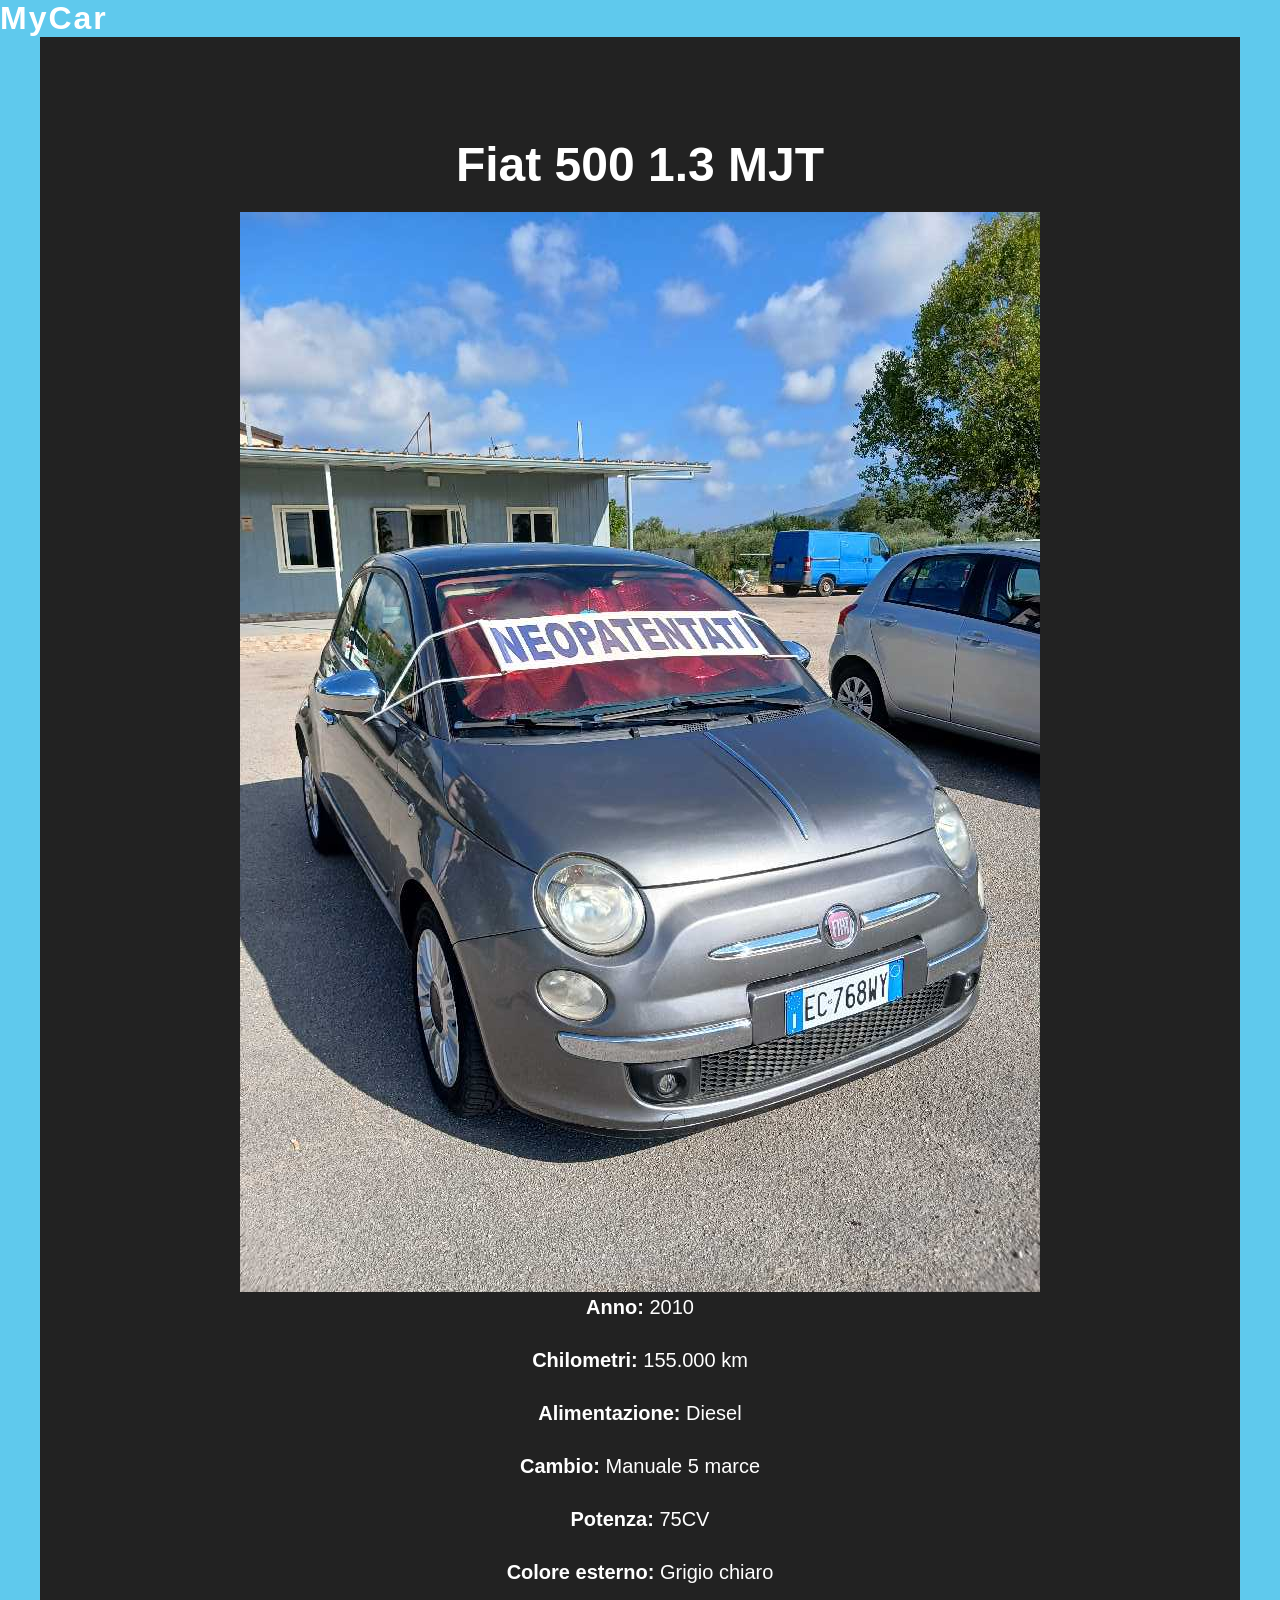
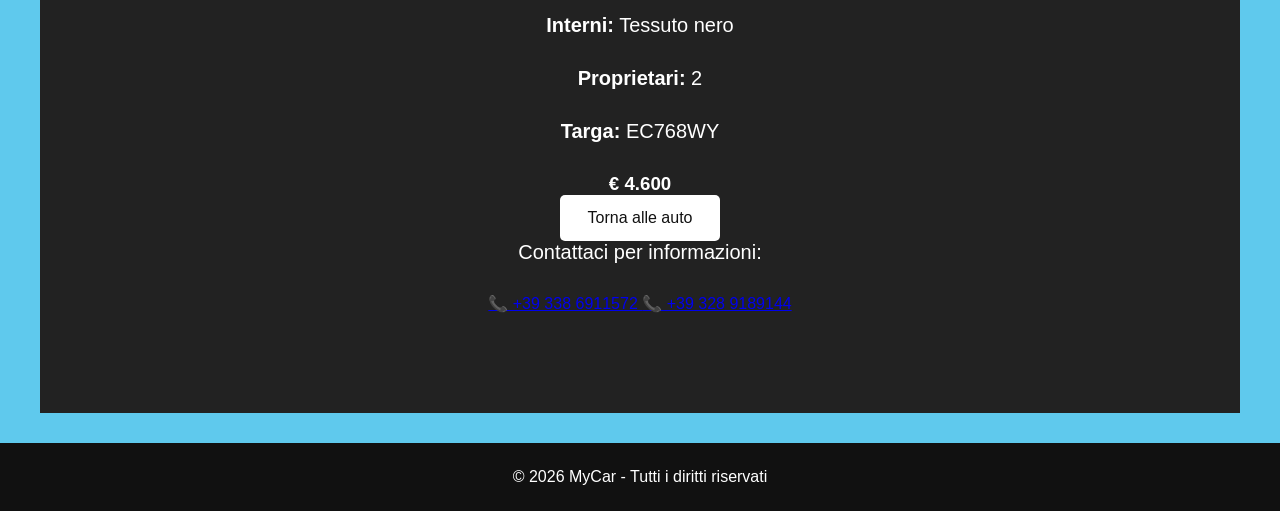
==== dettagli500.html @ aea28240 "Add files via upload" ====
<!DOCTYPE html>
<html lang="it">

<head>
    <meta charset="UTF-8">
    <meta name="viewport" content="width=device-width, initial-scale=1.0">
    <title>MyCar - Fiat 500</title>
    <link rel="stylesheet" href="style.css">
</head>

<body>

    <header>
        <h1>MyCar</h1>
    </header>

    <main>

        <section>
            <h2>Fiat 500 1.3 MJT</h2>

            <img src="500.jpg" alt="Fiat 500 1.3 MJT">

            <p><strong>Anno:</strong> 2010</p>
            <p><strong>Chilometri:</strong> 155.000 km</p>
            <p><strong>Alimentazione:</strong> Diesel</p>
            <p><strong>Cambio:</strong> Manuale 5 marce</p>
            <p><strong>Potenza:</strong> 75CV</p>
            <p><strong>Colore esterno:</strong> Grigio chiaro</p>
            <p><strong>Interni:</strong> Tessuto nero</p>
            <p><strong>Proprietari:</strong> 2</p>
            <p><strong>Targa:</strong> EC768WY</p>

            <h3>€ 4.600</h3>

            <button onclick="history.back()">Torna alle auto</button>
           <p>Contattaci per informazioni:</p>

    <a href="tel:+393386911572">
        📞 +39 338 6911572
    </a>

    <a href="tel:+393289189144">
        📞 +39 328 9189144
    </a>
</div>
        </section>

    </main>

    <footer>
        <p>© 2026 MyCar - Tutti i diritti riservati</p>
    </footer>

</body>

</html>
---- style.css ----
* {
    box-sizing: border-box;
    margin: 0;
    padding: 0;
}

body {
    font-family: Arial, Helvetica, sans-serif;
    background-color: #5fc9ed;
    color: white;
}

header h1 {
    font-size: 32px;
    letter-spacing: 2px;
}

nav {
    display: flex;
    gap: 30px;
}

nav a {
    color: #640303;
    text-decoration: none;
    font-size: 16px;
}

nav a:hover {
    color: #640303;
}

main {
    max-width: 1200px;
    margin: 0 auto;
}

main > section:first-child {
    background: #222;
    color: white;
    padding: 100px 60px;
    text-align: center;
}

main > section:first-child h2 {
    font-size: 48px;
    margin-bottom: 20px;
}

main > section:first-child p {
    font-size: 20px;
    margin-bottom: 30px;
}

button {
    background-color: white;
    color: #111;
    border: none;
    padding: 14px 28px;
    border-radius: 5px;
    font-size: 16px;
    cursor: pointer;
}

button:hover {
    background-color: #ddd;
}

main > section:nth-child(2) {
    padding: 60px 30px;
}

main > section:nth-child(2) h2 {
    font-size: 32px;
    margin-bottom: 30px;
}

main > section:nth-child(2) {
    display: grid;
    grid-template-columns: repeat(2, 1fr);
    gap: 25px;
}

main > section:nth-child(2) h2 {
    grid-column: 1 / -1;
}
main > section:nth-child(2) div {
    background: white;
    padding: 25px;
    border-radius: 10px;
}

main > section:nth-child(2) h3 {
    color: #222;
    font-size: 24px;
    margin-bottom: 15px;
}


main > section:nth-child(2) p {
    color: #555;
    margin-bottom: 10px;
}

main > section:nth-child(2) div {
    background-color: white;
    padding: 30px;
    border-radius: 10px;
    box-shadow: 0 5px 20px rgba(0, 0, 0, 0.08);
}

main > section:nth-child(2) h3 {
    font-size: 24px;
    margin-bottom: 15px;
}

main > section:nth-child(2) p {
    margin-bottom: 10px;
    color: #555;
}

main > section:nth-child(2) strong {
    display: block;
    font-size: 24px;
    margin-top: 15px;
    color: #800f0f;
}

footer {
    background-color: #111;
    color: white;
    text-align: center;
    padding: 25px;
    margin-top: 30px;
}

@media (max-width: 700px) {

    header {
        padding: 20px;
        flex-direction: column;
        gap: 20px;
    }

    nav {
        gap: 15px;
        flex-wrap: wrap;
        justify-content: center;
    }

    main > section:first-child {
        padding: 70px 20px;
    }

    main > section:first-child h2 {
        font-size: 34px;
    }

    main > section:nth-child(2) {
        grid-template-columns: 1fr;
    }
}
main > section:nth-child(2) button {
    background-color: #111;
    color: white;
    border: none;
    padding: 10px 20px;
    border-radius: 5px;
    cursor: pointer;
}

main > section:nth-child(2) button:hover {
    background-color: #333;
}
main > section:nth-child(2) img {
    width: 100%;
    height: 250px;
    object-fit: cover;
    border-radius: 8px;
}
.logo {
    width: 140px;
    height: auto;
}
nav {
    display: flex;
    justify-content: center;
    gap: 25px;
    margin-top: 10px;
}

nav a {
    color: #333;
    text-decoration: none;
    font-size: 18px;
    font-weight: bold;
}

nav a:hover {
    color: #0055cc;
}
#contatti,
#dove-ci-troviamo {
    background: white;
    color: #222;
    padding: 25px;
    margin: 30px auto;
    border-radius: 15px;
    max-width: 900px;
    box-shadow: 0 4px 12px rgba(0,0,0,0.15);
}

#contatti h2,
#dove-ci-troviamo h2 {
    color: #0057d9;
    margin-bottom: 10px;
}

#contatti a {
    color: #1f5cb9;
    font-weight: bold;
}
nav {
    display: flex;
    justify-content: center;
    gap: 25px;
    margin-top: 10px;
}

nav a {
    color: #222;
    text-decoration: none;
    font-weight: bold;
    font-size: 17px;
}

nav a:hover {
    color: #0057d9;
}
main > section:nth-child(2) img {
    transition: transform 0.3s ease;
}

main > section:nth-child(2) img:hover {
    transform: scale(1.03);
}
.hero {
    text-align: center;
    padding: 50px 20px;
    margin: 20px auto;
    background: white;
    border-radius: 15px;
    max-width: 1000px;
    box-shadow: 0 4px 12px rgba(0,0,0,0.15);
}

.hero h1 {
    color: #0057d9;
    font-size: 38px;
    margin-bottom: 15px;
}

.hero p {
    color: #333;
    font-size: 20px;
}
main > section:nth-child(2) {
    text-align: center;
    padding: 40px 20px;
    margin: 20px auto;
}

main > section:nth-child(2) h2 {
    font-size: 32px;
    color: #0057d9;
    margin-bottom: 10px;
}

main > section:nth-child(2) p {
    font-size: 18px;
    color: #333;
}
#auto-in-evidenza .auto-grid {
    display: grid;
    grid-template-columns: repeat(2, 1fr);
    gap: 20px;
    justify-content: center;
}
#auto-in-evidenza .auto-grid > div {
    background: rgb(48, 140, 179);
    padding: 15px;
    border-radius: 15px;
    box-shadow: 0 4px 12px rgba(0, 0, 0, 0.15);
    overflow: hidden;
    transition: transform 0.3s ease, box-shadow 0.3s ease;
}
#auto-in-evidenza .auto-grid > div:hover {
    transform: scale(1.03);
    box-shadow: 0 8px 20px rgba(0, 0, 0, 0.25);
}
#auto-in-evidenza .auto-grid img {
    width: 100%;
    height: 160px;
    object-fit: cover;
    border-radius: 10px;
    display: block;
    margin-bottom: 12px;
    } 
    @media (max-width: 700px) {
         #auto-in-evidenza .auto-grid  {
            grid-template-columns: 1fr;
            gap: 20px;
           } 
}
#auto-in-evidenza .auto-grid > div h3 {
    color: #faf7f7;
    margin: 10px 0;
    font-size: 20px;
}

#auto-in-evidenza .auto-grid > div p {
    color: #333;
    margin: 8px 0;
}

#auto-in-evidenza .auto-grid > div strong {
    display: block;
    margin-top: 15px;
    font-size: 20px;
    color: #f9f8f8;
}
#auto-in-evidenza .auto-grid > div {
    padding: 12px;
}

#auto-in-evidenza .auto-grid img {
    height: 250px;
    margin-bottom: 8px;
}

#auto-in-evidenza .auto-grid > div h3 {
    margin: 6px 0;
}

#auto-in-evidenza .auto-grid > div p {
    margin: 5px 0;
}

#auto-in-evidenza .auto-grid > div strong {
    margin-top: 10px;
}
/* Scheda dettagli auto */
.car-detail {
    background: white;
    color: #333;
    padding: 30px;
    border-radius: 15px;
    max-width: 900px;
    margin: 30px auto;
    box-shadow: 0 4px 15px rgba(0, 0, 0, 0.15);
}

/* Contatti nella pagina dettagli */
.contatti-auto {
    margin-top: 25px;
    padding: 20px;
    background: #f5f5f5;
    border-radius: 10px;
}

.contatti-auto p {
    color: #333;
    font-weight: bold;
}

.contatti-auto a {
    display: block;
    color: #0057d9;
    font-weight: bold;
    text-decoration: none;
    margin: 8px 0;
}

.contatti-auto a:hover {
    text-decoration: underline;
}
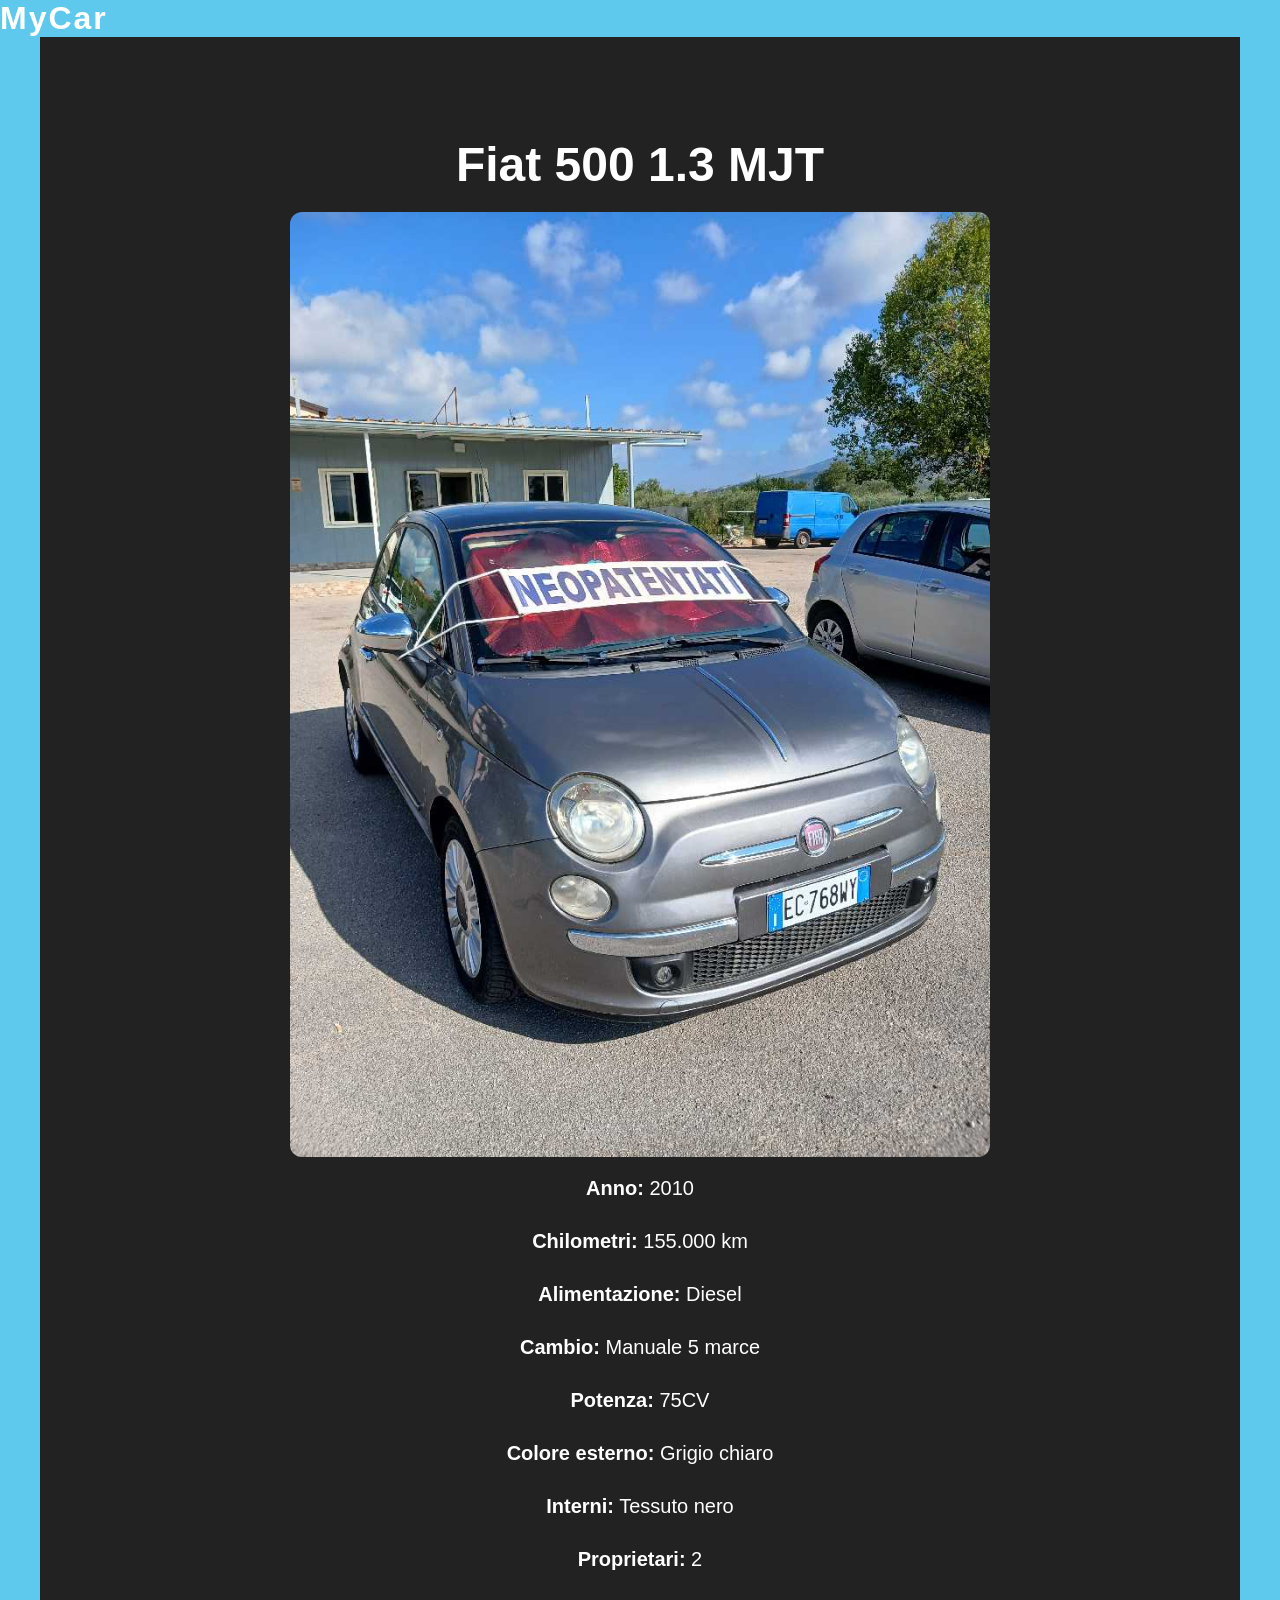
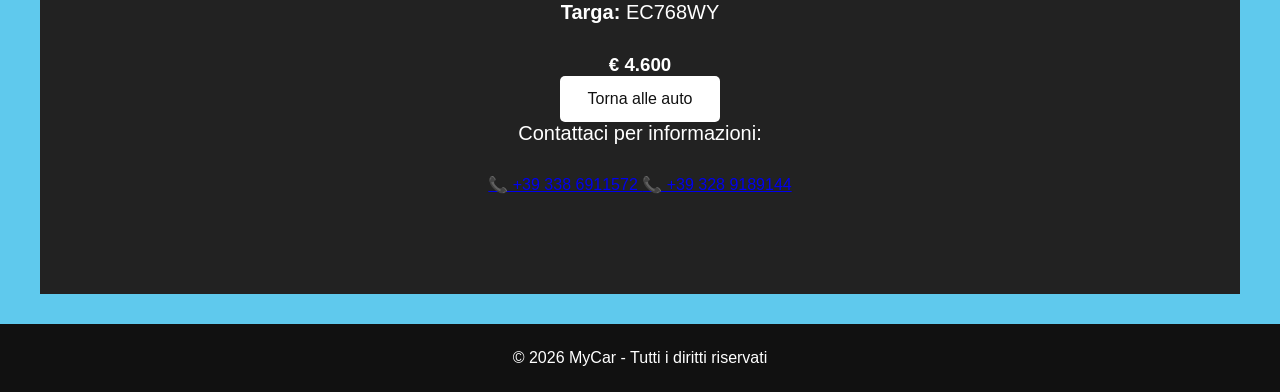
==== commit dc8b9c83: "Add files via upload" ====
--- a/dettagli500.html
+++ b/dettagli500.html
@@ -19,7 +19,7 @@
         <section>
             <h2>Fiat 500 1.3 MJT</h2>
 
-            <img src="500.jpg" alt="Fiat 500 1.3 MJT">
+           <img src="500.jpg" alt="Fiat 500" class="car-detail-image">
 
             <p><strong>Anno:</strong> 2010</p>
             <p><strong>Chilometri:</strong> 155.000 km</p>
--- a/style.css
+++ b/style.css
@@ -383,4 +383,47 @@
 
 .contatti-auto a:hover {
     text-decoration: underline;
+}
+/* Foto dettagli auto - responsive */
+.car-detail-image {
+    width: 100%;
+    max-width: 700px;
+    height: auto;
+    display: block;
+    margin: 20px auto;
+    border-radius: 12px;
+    object-fit: contain;
+}
+
+/* Adattamento per telefoni */
+@media (max-width: 700px) {
+    .car-detail {
+        width: calc(100% - 30px);
+        padding: 15px;
+        margin: 20px auto;
+        box-sizing: border-box;
+    }
+
+    .car-detail-image {
+        width: 100%;
+        max-width: 100%;
+        height: auto;
+        margin: 15px auto;
+    }
+}
+.car-detail-image {
+    width: 100%;
+    max-width: 700px;
+    height: auto;
+    display: block;
+    margin: 20px auto;
+    object-fit: contain;
+}
+
+@media (max-width: 700px) {
+    .car-detail-image {
+        width: 100%;
+        max-width: 100%;
+        height: auto;
+    }
 }
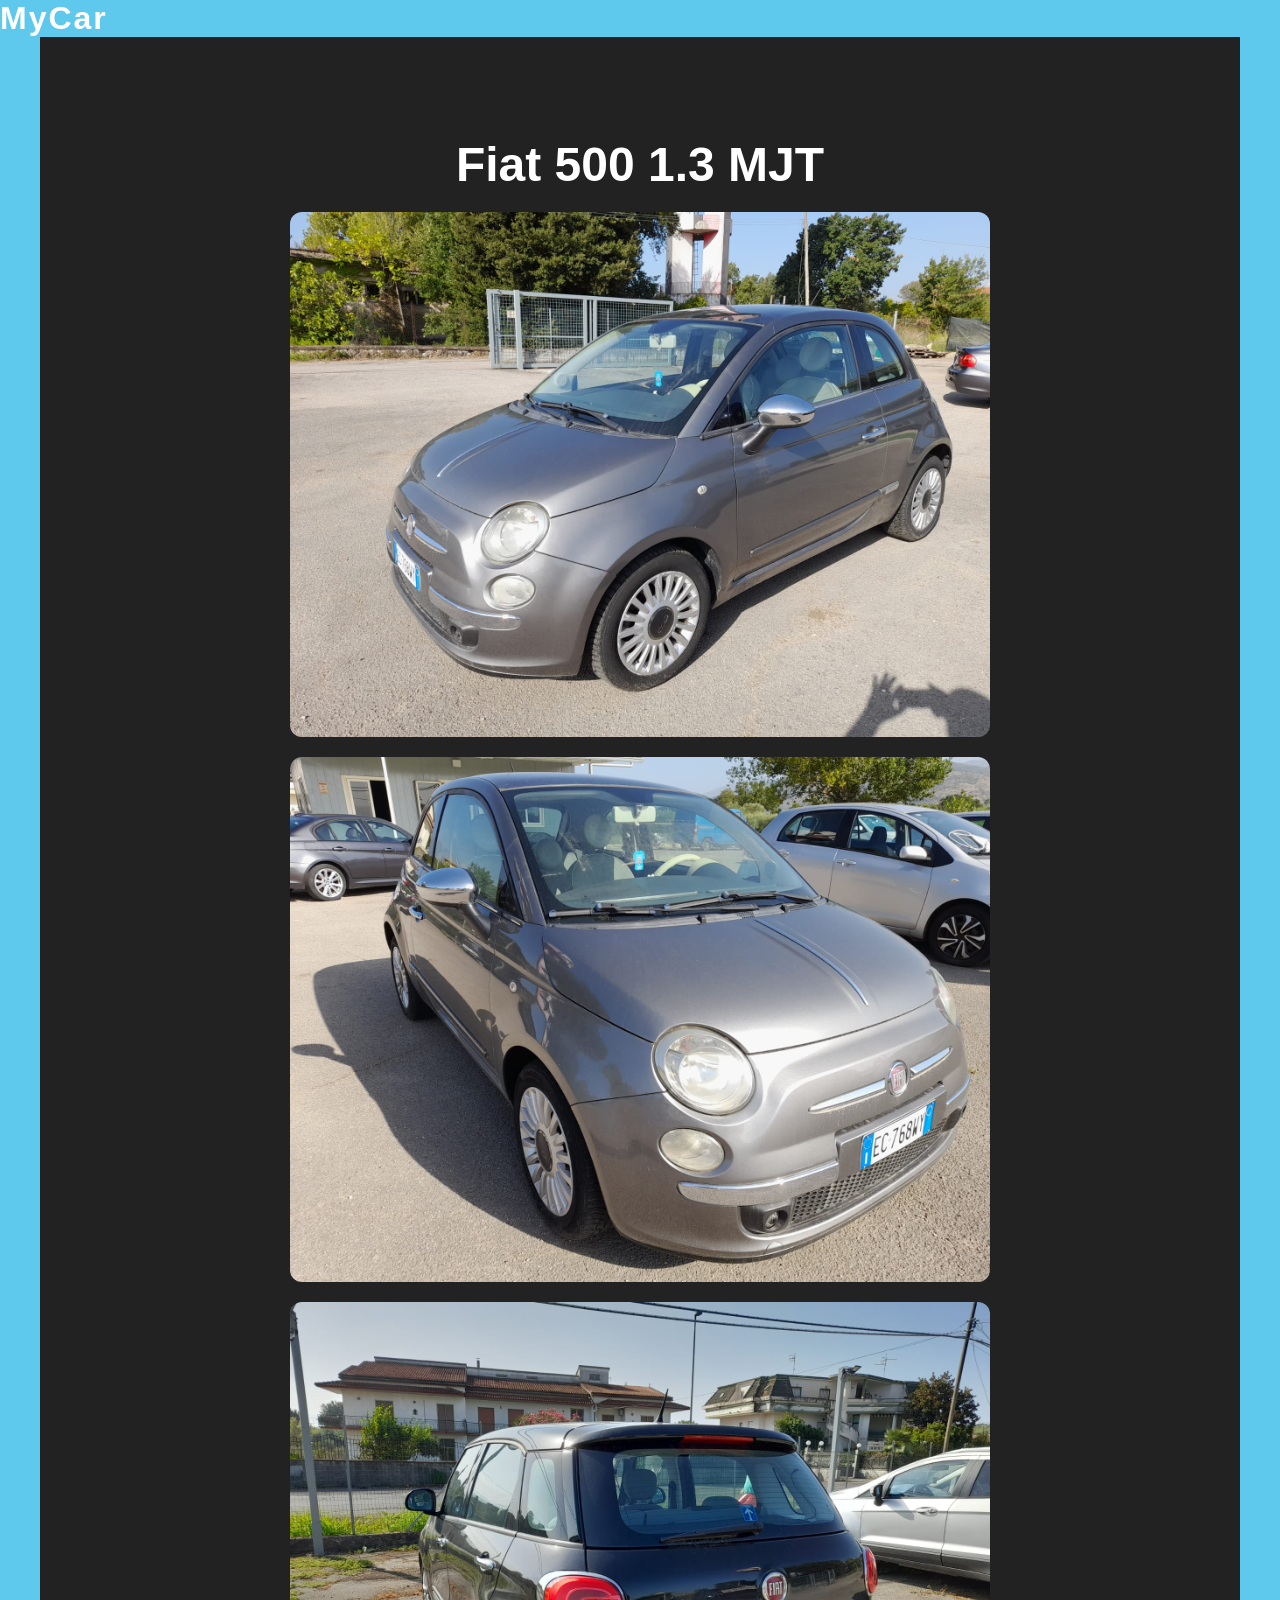
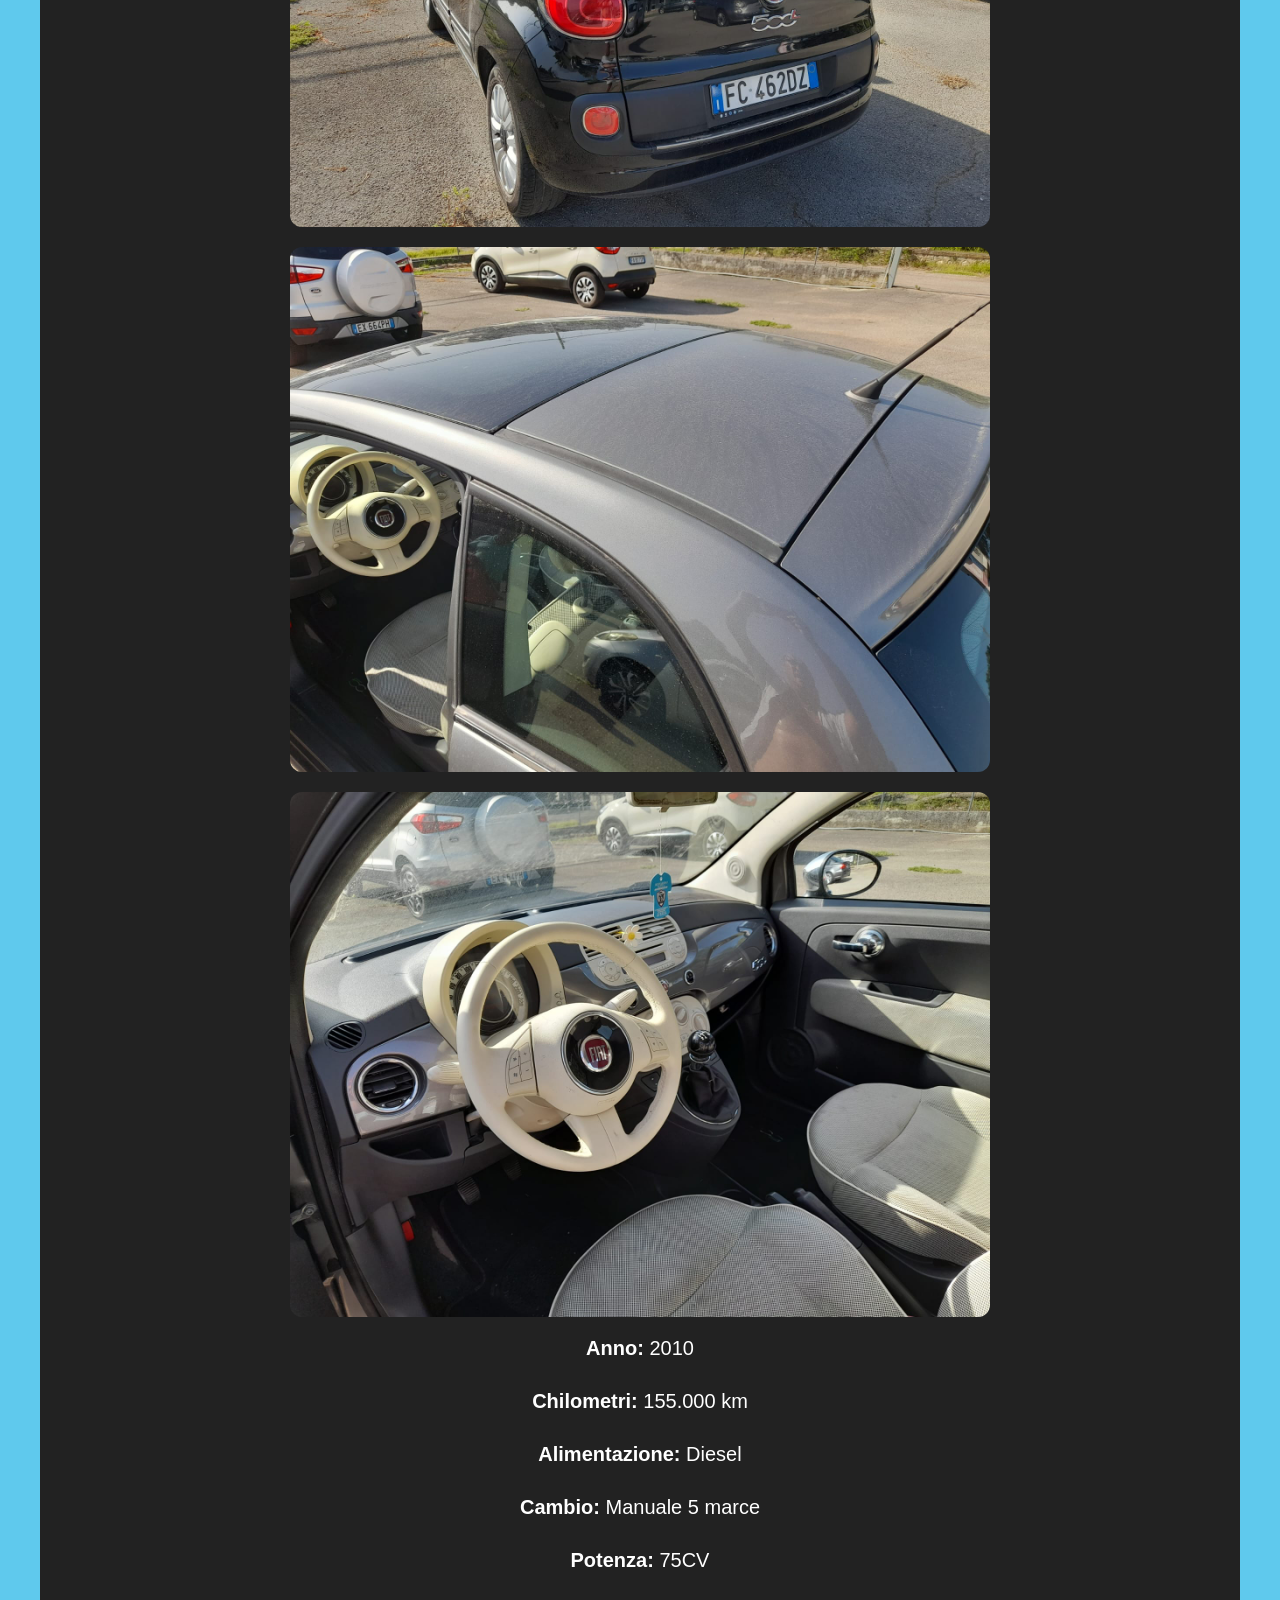
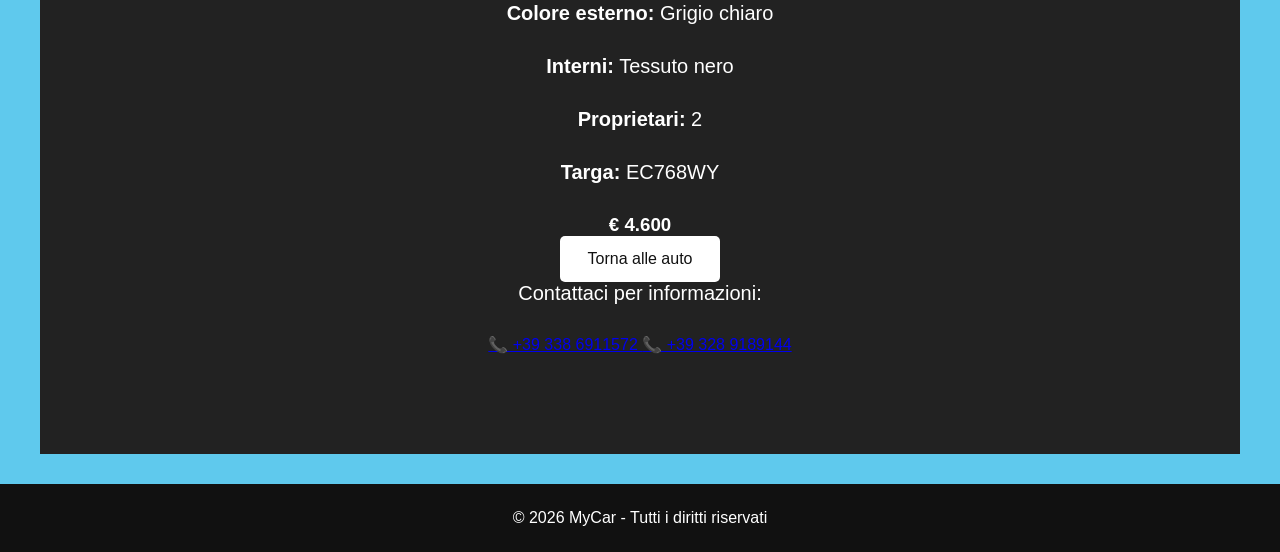
==== commit e308dcb3: "Add files via upload" ====
--- a/dettagli500.html
+++ b/dettagli500.html
@@ -20,6 +20,13 @@
             <h2>Fiat 500 1.3 MJT</h2>
 
            <img src="500.jpg" alt="Fiat 500" class="car-detail-image">
+           <img src="500 ESTERNO FRONTE.jpg" alt="Fiat 500" class="car-detail-image">
+           <img src="500L ESTERNO RETRO.jpg" alt="Fiat 500" class="car-detail-image">
+           <img src="500 SOPRA.jpg" alt="Fiat 500" class="car-detail-image">
+           <img src="500 INTERNO 1.jpg" alt="Fiat 500" class="car-detail-image">
+
+
+
 
             <p><strong>Anno:</strong> 2010</p>
             <p><strong>Chilometri:</strong> 155.000 km</p>
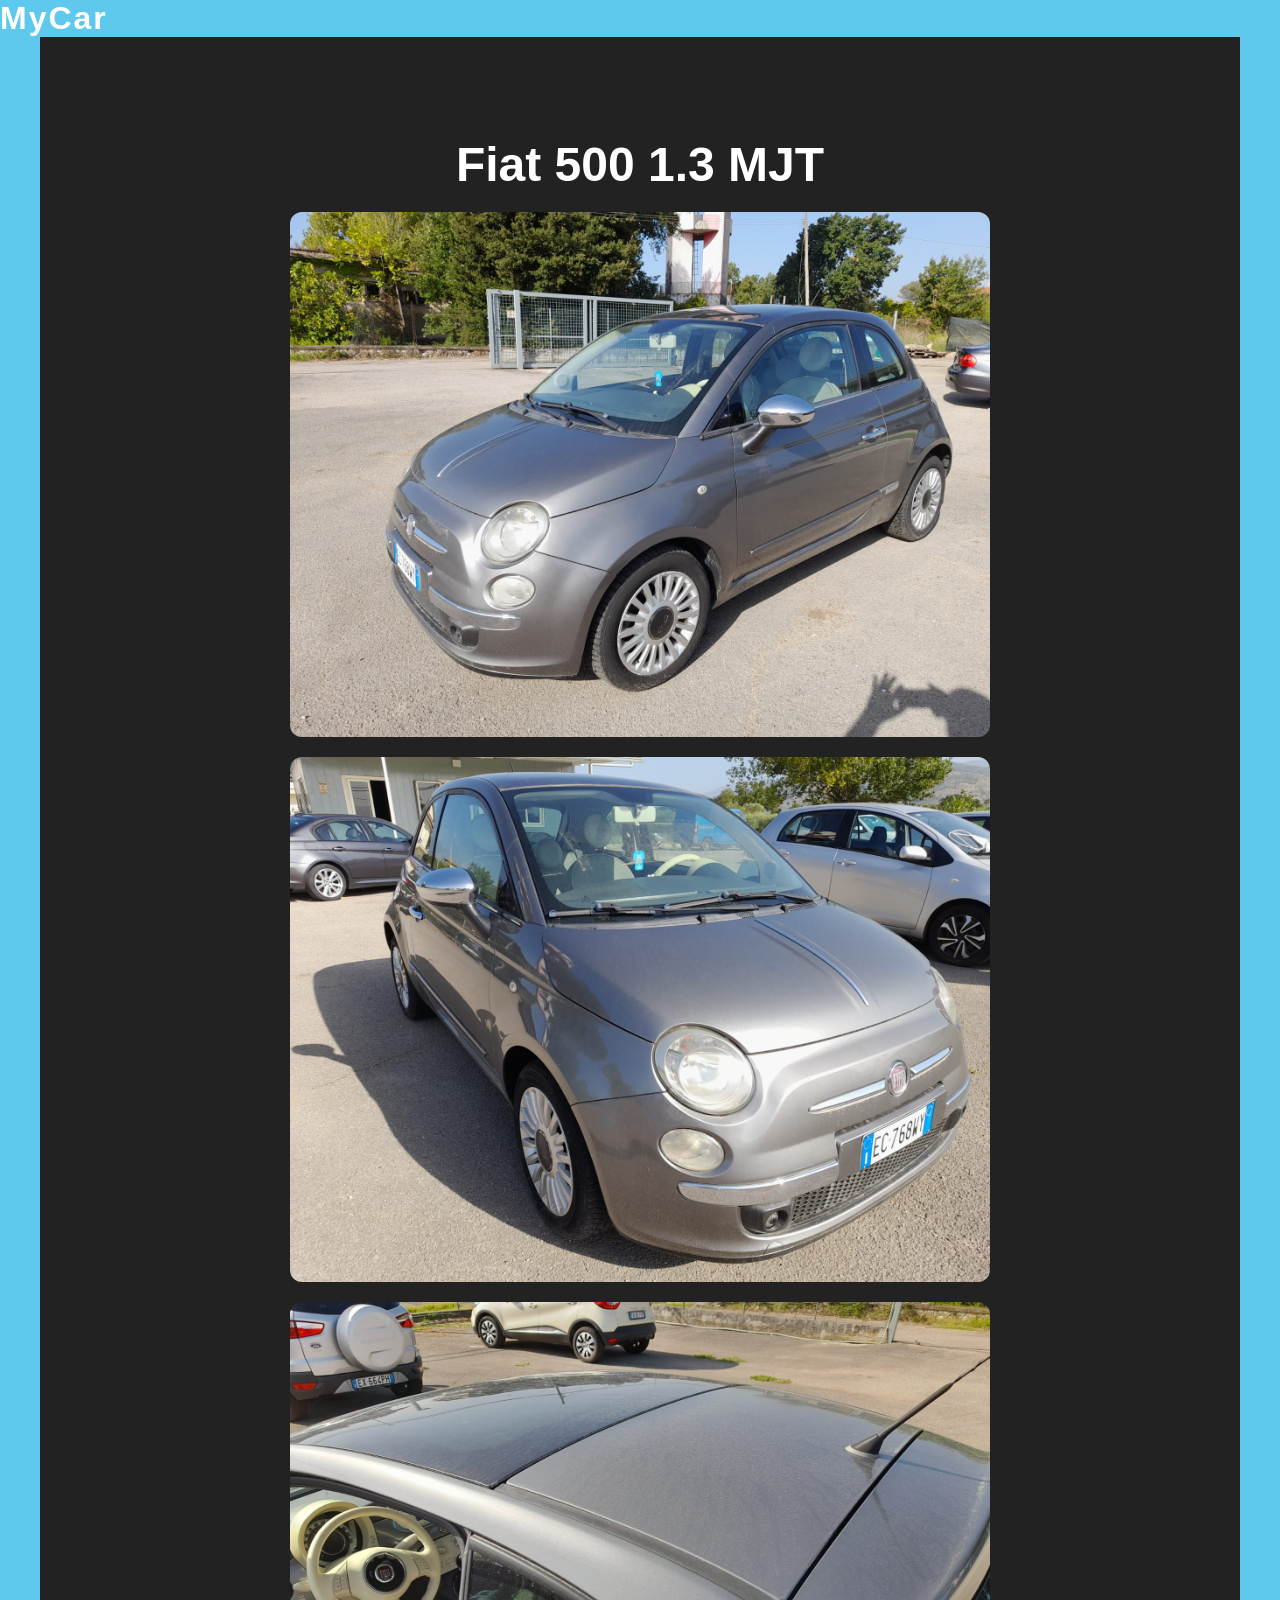
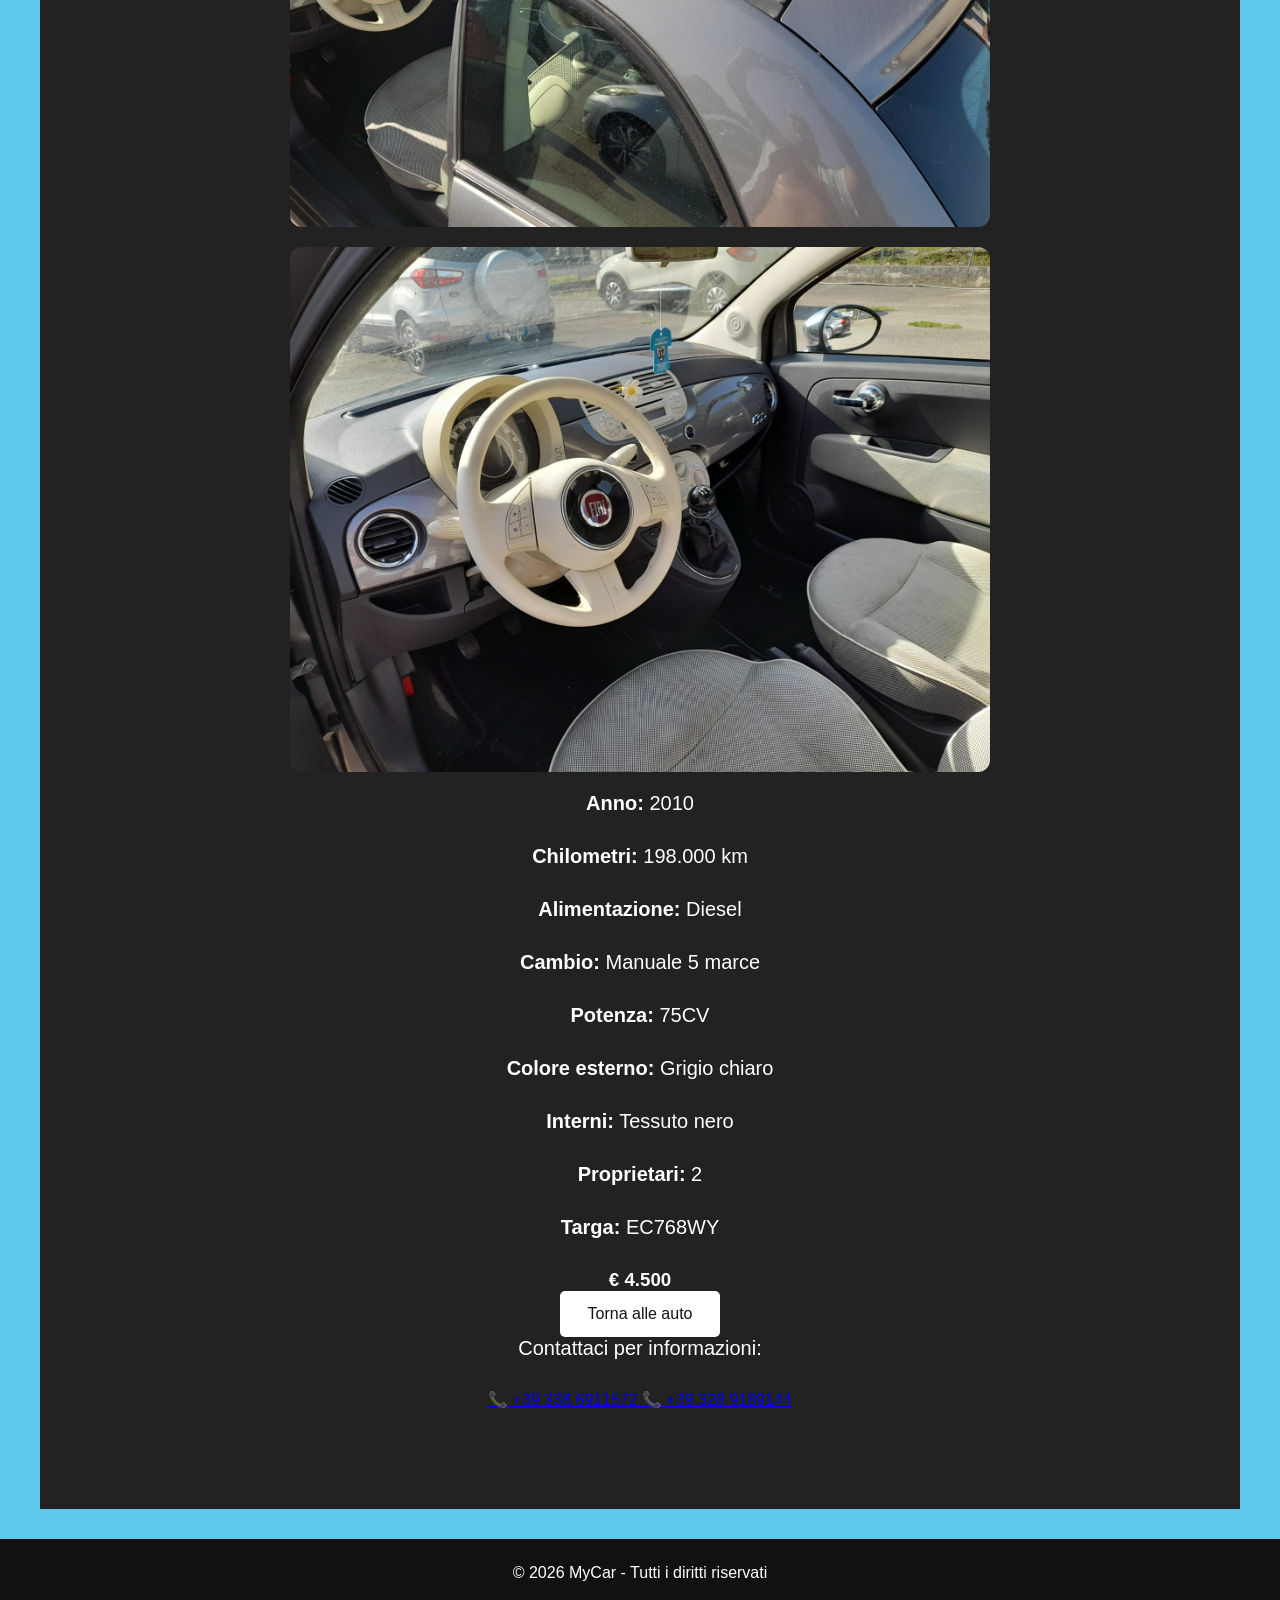
==== commit f16f6312: "Add files via upload" ====
--- a/dettagli500.html
+++ b/dettagli500.html
@@ -21,7 +21,6 @@
 
            <img src="500.jpg" alt="Fiat 500" class="car-detail-image">
            <img src="500 ESTERNO FRONTE.jpg" alt="Fiat 500" class="car-detail-image">
-           <img src="500L ESTERNO RETRO.jpg" alt="Fiat 500" class="car-detail-image">
            <img src="500 SOPRA.jpg" alt="Fiat 500" class="car-detail-image">
            <img src="500 INTERNO 1.jpg" alt="Fiat 500" class="car-detail-image">
 
@@ -29,7 +28,7 @@
 
 
             <p><strong>Anno:</strong> 2010</p>
-            <p><strong>Chilometri:</strong> 155.000 km</p>
+            <p><strong>Chilometri:</strong> 198.000 km</p>
             <p><strong>Alimentazione:</strong> Diesel</p>
             <p><strong>Cambio:</strong> Manuale 5 marce</p>
             <p><strong>Potenza:</strong> 75CV</p>
@@ -38,7 +37,7 @@
             <p><strong>Proprietari:</strong> 2</p>
             <p><strong>Targa:</strong> EC768WY</p>
 
-            <h3>€ 4.600</h3>
+            <h3>€ 4.500</h3>
 
             <button onclick="history.back()">Torna alle auto</button>
            <p>Contattaci per informazioni:</p>
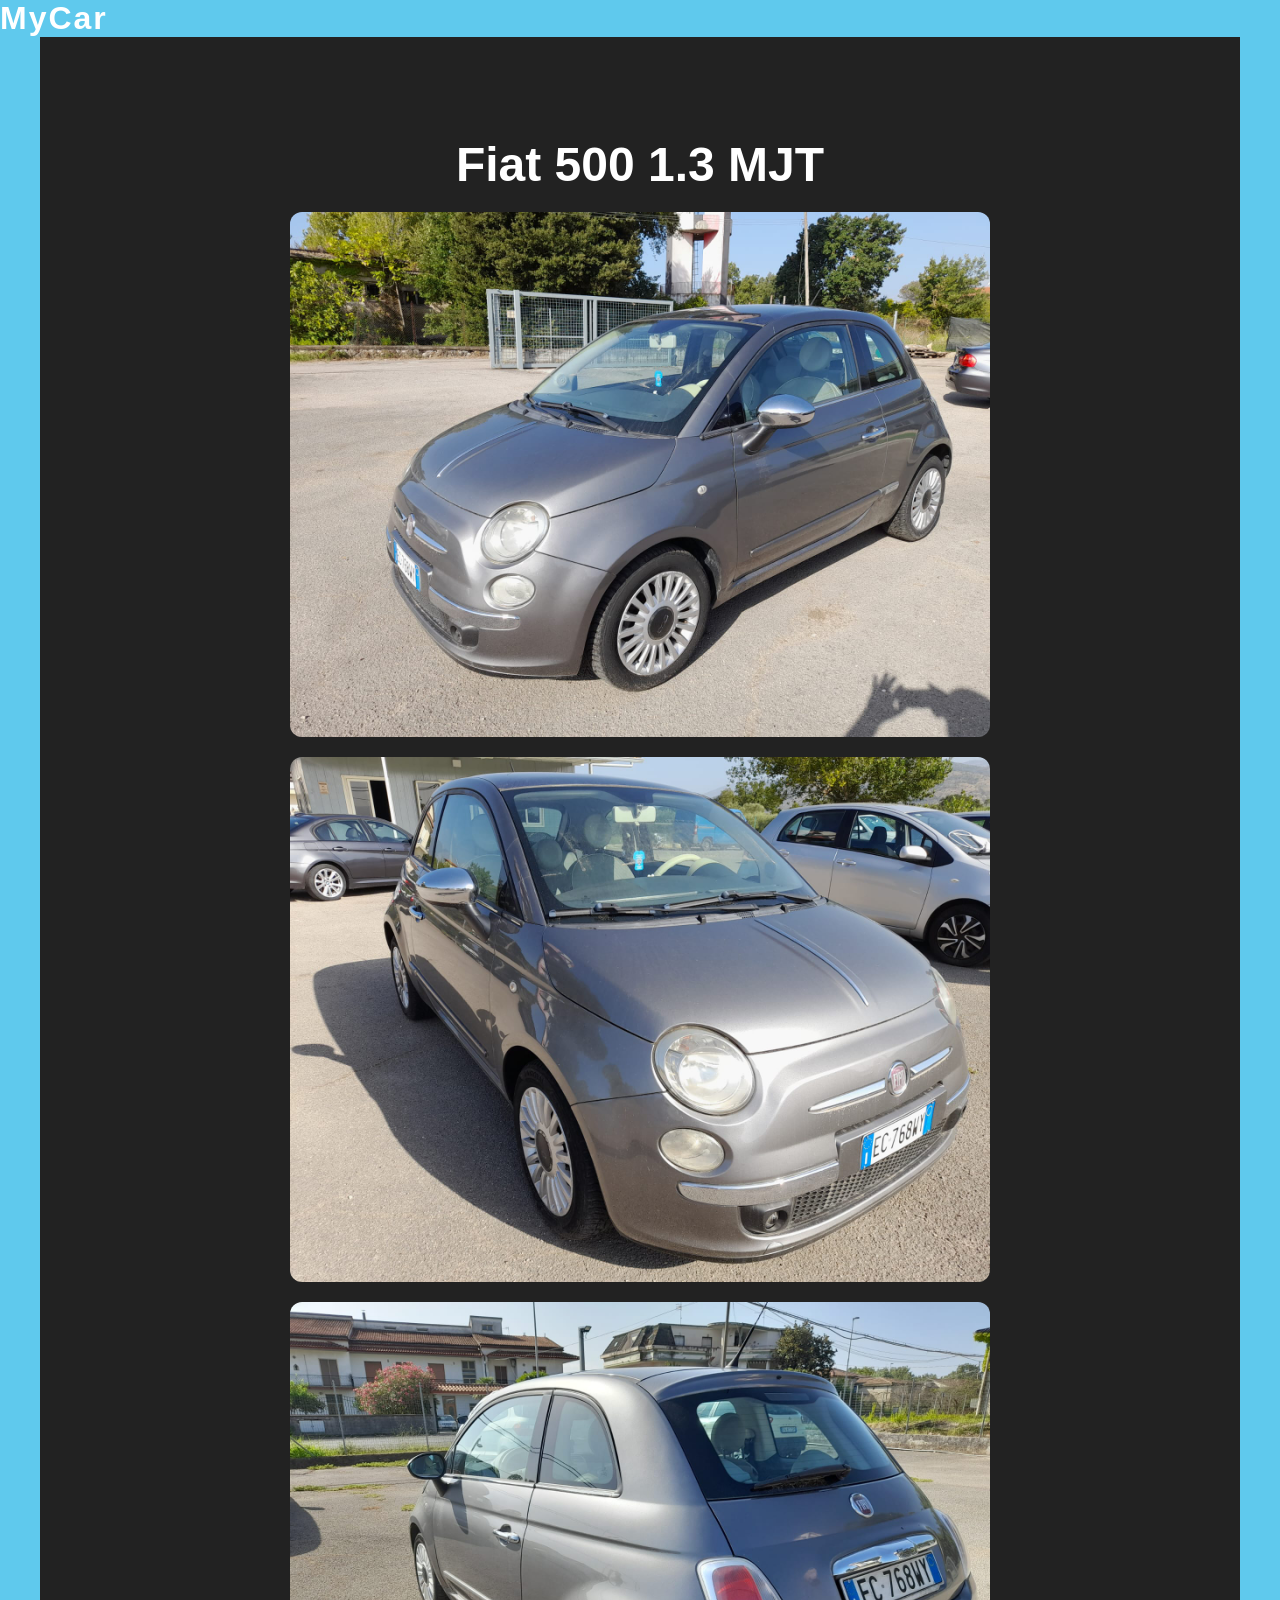
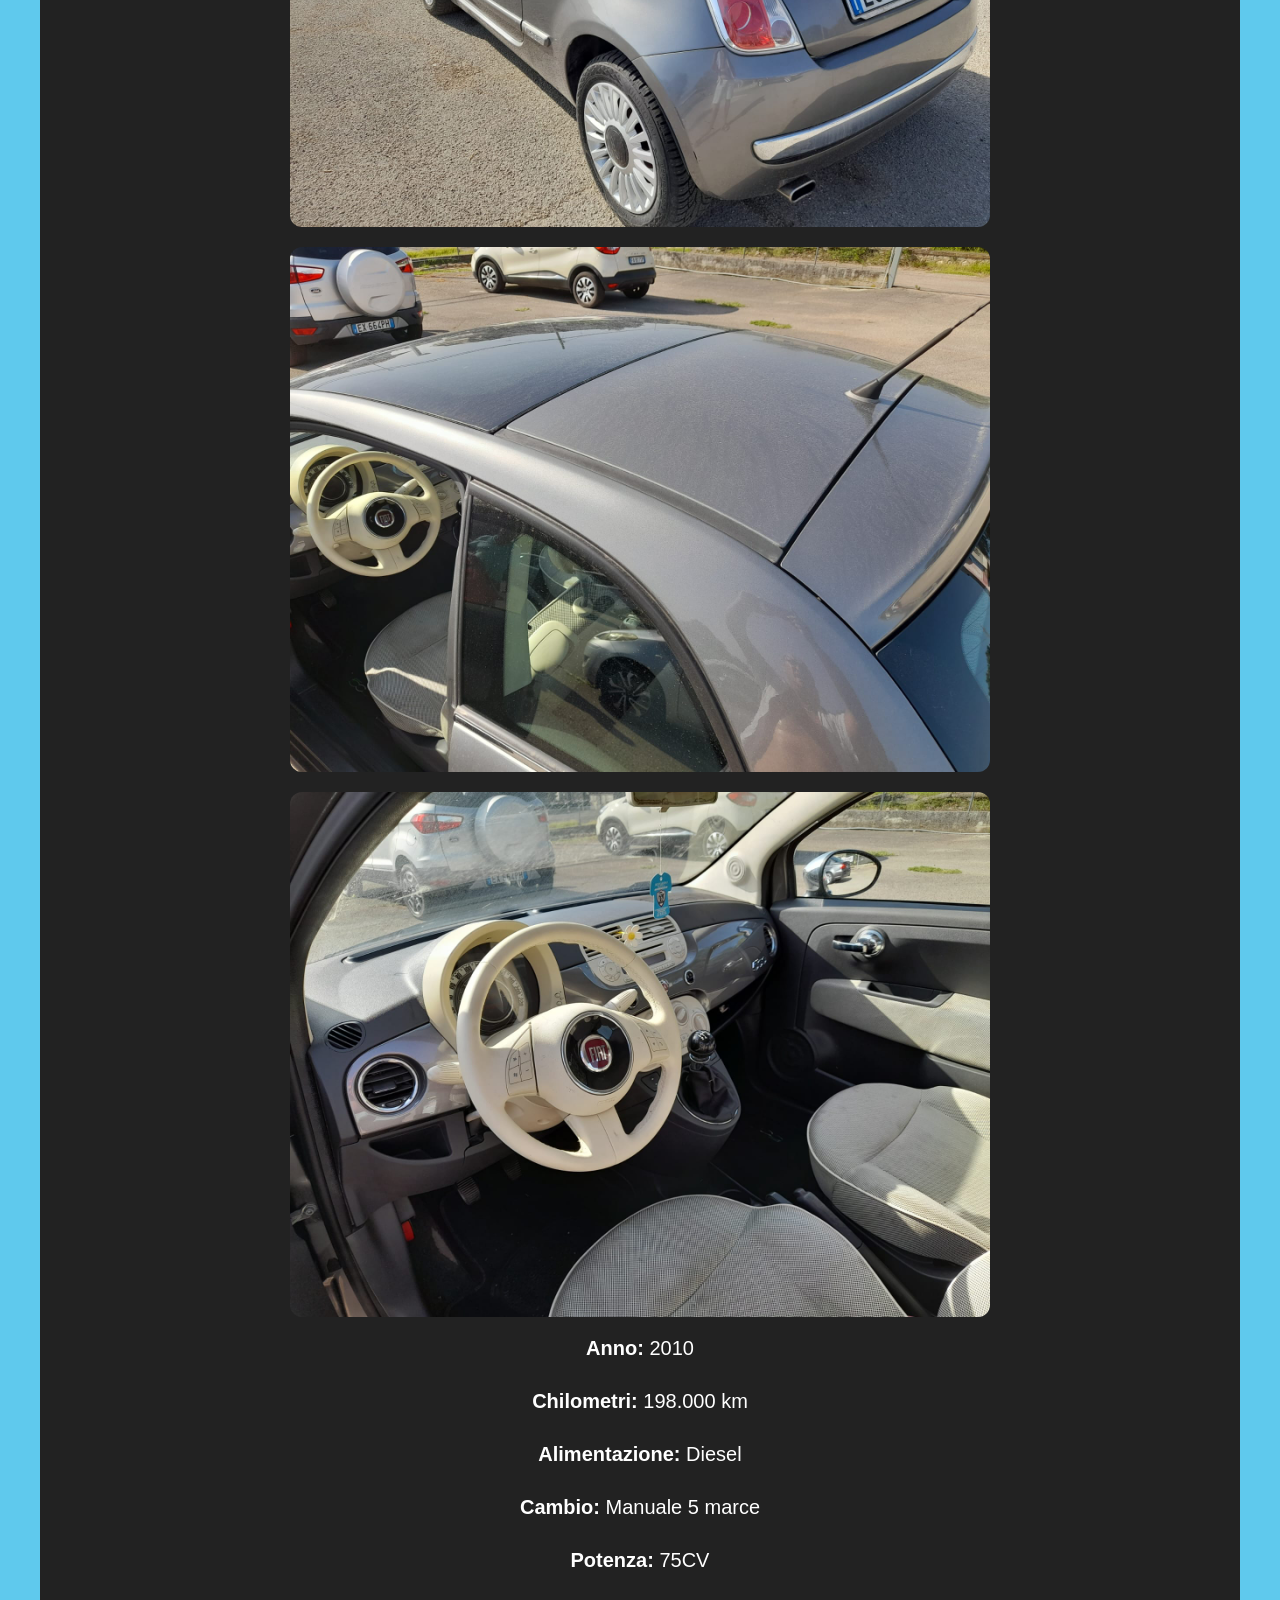
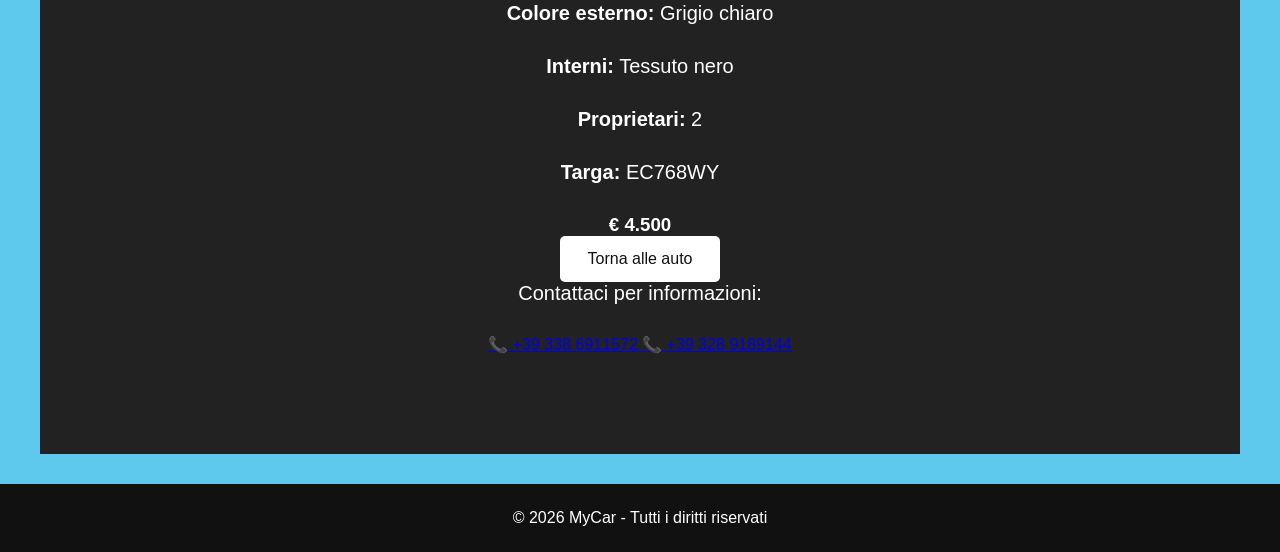
==== commit 5ce98138: "Add files via upload" ====
--- a/dettagli500.html
+++ b/dettagli500.html
@@ -21,6 +21,7 @@
 
            <img src="500.jpg" alt="Fiat 500" class="car-detail-image">
            <img src="500 ESTERNO FRONTE.jpg" alt="Fiat 500" class="car-detail-image">
+           <img src="500 retro lato.jpg" alt="Fiat 500" class="car-detail-image">
            <img src="500 SOPRA.jpg" alt="Fiat 500" class="car-detail-image">
            <img src="500 INTERNO 1.jpg" alt="Fiat 500" class="car-detail-image">
 
